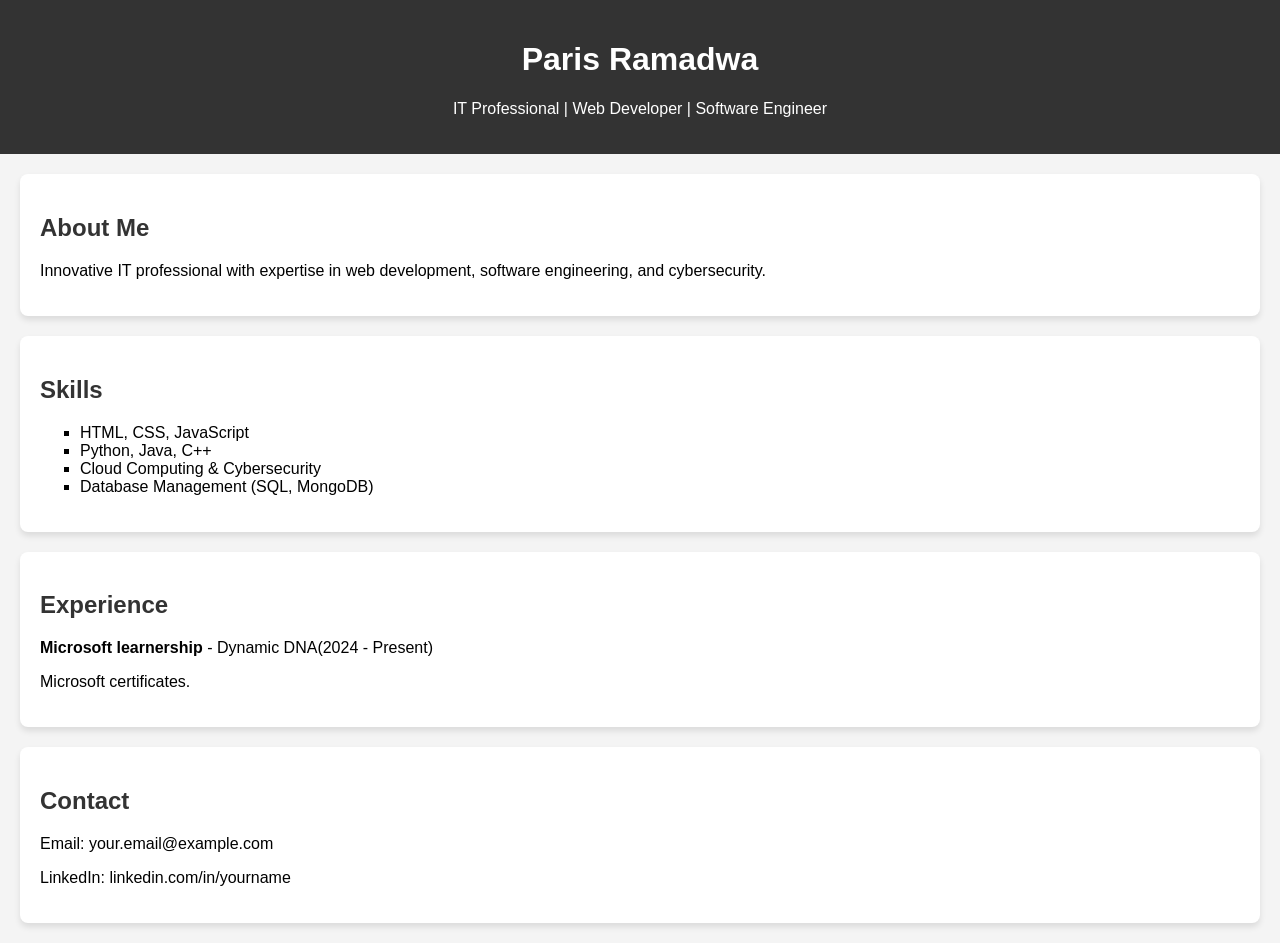
==== Index.html @ 309f646b "Index.html" ====
<!DOCTYPE html>
<html lang="en">
<head>
    <meta charset="UTF-8">
    <meta name="viewport" content="width=device-width, initial-scale=1.0">
    <title>Paris Ramadwa- IT CV</title>
    <link rel="stylesheet" href="styles.css">
</head>
<body>
    <header>
        <h1>Paris Ramadwa</h1>
        <p>IT Professional | Web Developer | Software Engineer</p>
    </header>
    <section id="about">
        <h2>About Me</h2>
        <p>Innovative IT professional with expertise in web development, software engineering, and cybersecurity.</p>
    </section>
    <section id="skills">
        <h2>Skills</h2>
        <ul>
            <li>HTML, CSS, JavaScript</li>
            <li>Python, Java, C++</li>
            <li>Cloud Computing & Cybersecurity</li>
            <li>Database Management (SQL, MongoDB)</li>
        </ul>
    </section>
    <section id="experience">
        <h2>Experience</h2>
        <p><strong>Microsoft learnership</strong> - Dynamic DNA(2024 - Present)</p>
        <p>Microsoft certificates.</p>
    </section>
    <section id="contact">
        <h2>Contact</h2>
        <p>Email: your.email@example.com</p>
        <p>LinkedIn: linkedin.com/in/yourname</p>
    </section>
</body>
</html>
---- styles.css ----
body {
    font-family: Arial, sans-serif;
    margin: 0;
    padding: 0;
    background-color: #f4f4f4;
}

header {
    text-align: center;
    background: #333;
    color: white;
    padding: 20px;
}

section {
    padding: 20px;
    margin: 20px;
    background: white;
    border-radius: 8px;
    box-shadow: 0px 4px 6px rgba(0, 0, 0, 0.1);
}

h2 {
    color: #333;
}

ul {
    list-style-type: square;
}
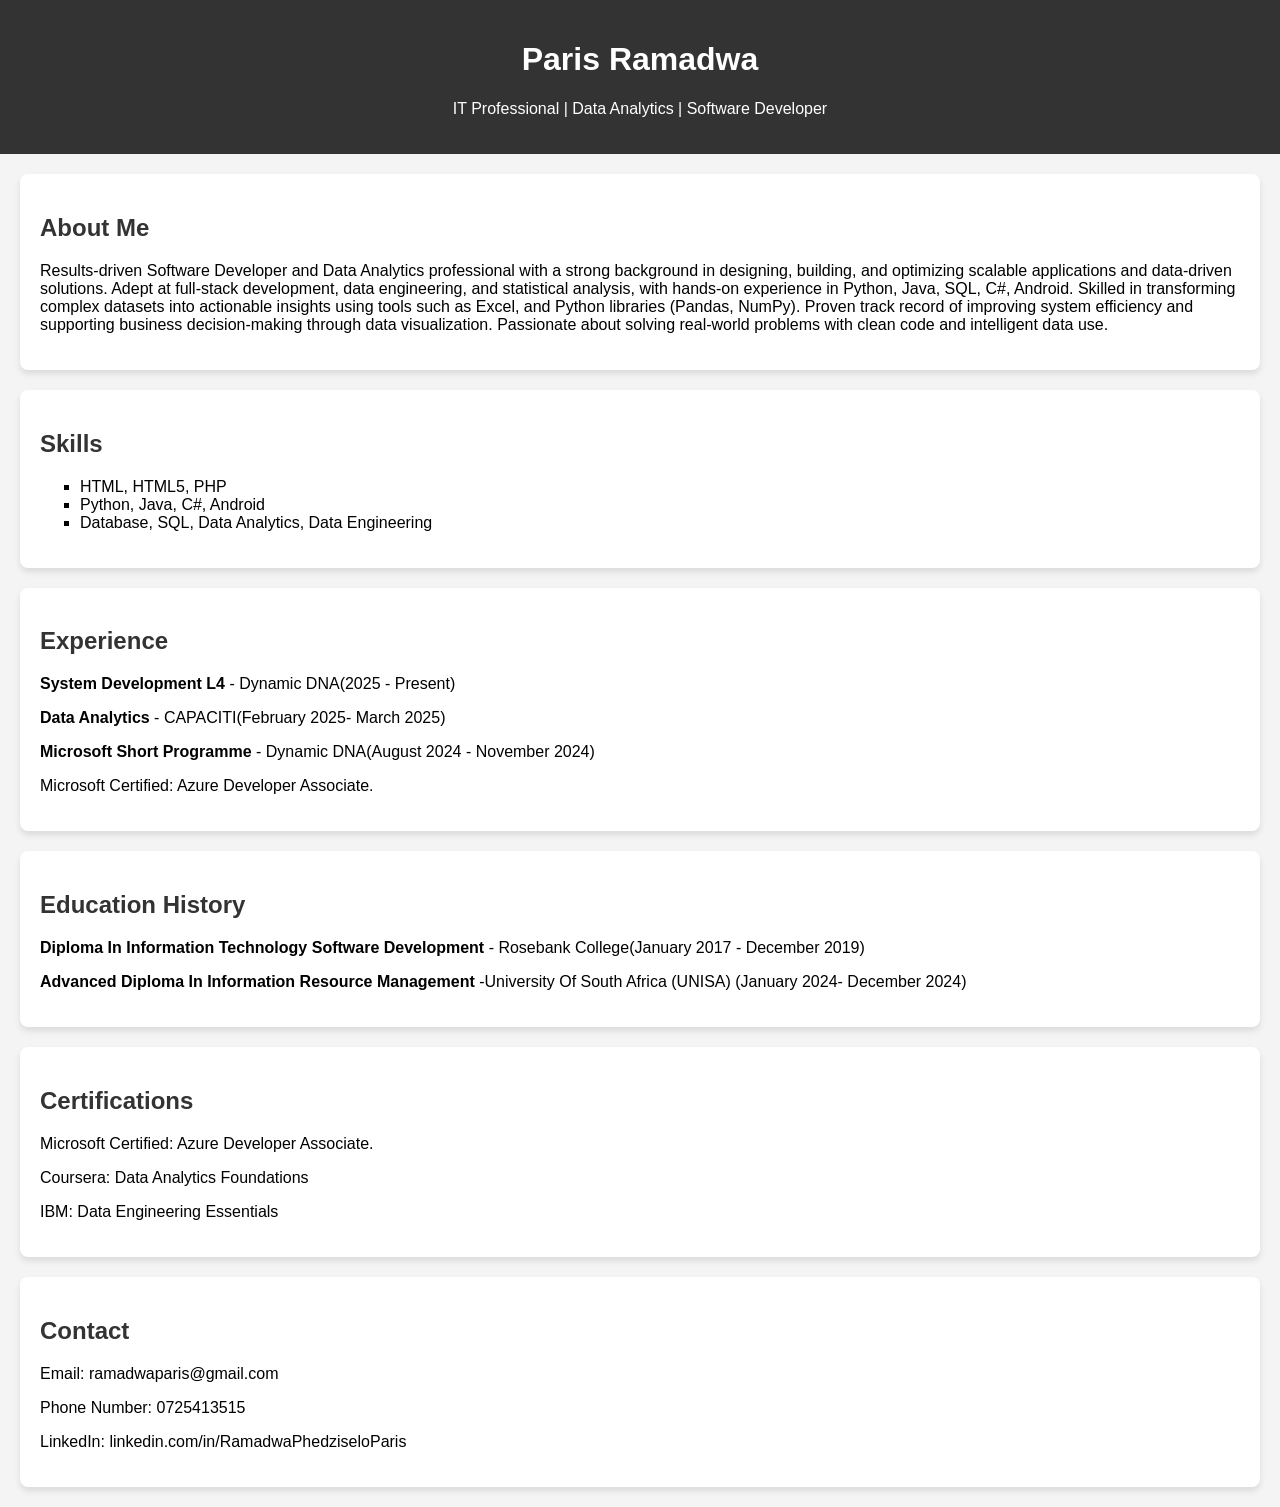
==== commit 65fb374c: "Update and rename index.html to Index.html" ====
--- a/Index.html
+++ b/Index.html
@@ -3,36 +3,56 @@
 <head>
     <meta charset="UTF-8">
     <meta name="viewport" content="width=device-width, initial-scale=1.0">
-    <title>Paris Ramadwa- IT CV</title>
+    <title>Paris Ramadwa- CV</title>
     <link rel="stylesheet" href="styles.css">
 </head>
 <body>
     <header>
         <h1>Paris Ramadwa</h1>
-        <p>IT Professional | Web Developer | Software Engineer</p>
+        <p>IT Professional | Data Analytics | Software Developer</p>
     </header>
     <section id="about">
         <h2>About Me</h2>
-        <p>Innovative IT professional with expertise in web development, software engineering, and cybersecurity.</p>
+        <p>Results-driven Software Developer and Data Analytics professional with a strong background in designing, building, and optimizing scalable applications and data-driven solutions. 
+            Adept at full-stack development, data engineering, and statistical analysis, with hands-on experience in Python, Java, SQL, C#, Android. 
+            Skilled in transforming complex datasets into actionable insights using tools such as Excel, and Python libraries (Pandas, NumPy). 
+            Proven track record of improving system efficiency and supporting business decision-making through data visualization.
+            Passionate about solving real-world problems with clean code and intelligent data use.
+        </p>
     </section>
     <section id="skills">
         <h2>Skills</h2>
         <ul>
-            <li>HTML, CSS, JavaScript</li>
-            <li>Python, Java, C++</li>
-            <li>Cloud Computing & Cybersecurity</li>
-            <li>Database Management (SQL, MongoDB)</li>
+            <li>HTML, HTML5, PHP</li>
+            <li>Python, Java, C#, Android</li>
+            <li>Database, SQL, Data Analytics, Data Engineering </li>
         </ul>
+        
     </section>
-    <section id="experience">
+     <section id="experience">
         <h2>Experience</h2>
-        <p><strong>Microsoft learnership</strong> - Dynamic DNA(2024 - Present)</p>
-        <p>Microsoft certificates.</p>
+        <p><strong>System Development L4</strong> - Dynamic DNA(2025 - Present)</p>
+        <p><strong>Data Analytics</strong> - CAPACITI(February 2025- March 2025)</p>
+        <p><strong>Microsoft Short Programme</strong> - Dynamic DNA(August 2024 - November 2024)</p>
+        <p>Microsoft Certified: Azure Developer Associate.</p>
+    </section>
+    
+    <section id="education">
+        <h2>Education History</h2>
+        <p><strong>Diploma In Information Technology Software Development</strong> - Rosebank College(January 2017  - December 2019)</p>
+        <p><strong>Advanced Diploma In Information Resource Management</strong> -University Of South Africa (UNISA) (January 2024- December 2024)</p>
+    </section>
+    <section id="certifications">
+        <h2>Certifications</h2>
+       <p>Microsoft Certified: Azure Developer Associate.</p>
+       <p>Coursera: Data Analytics Foundations</p>
+       <p>IBM: Data Engineering Essentials</p>
     </section>
     <section id="contact">
         <h2>Contact</h2>
-        <p>Email: your.email@example.com</p>
-        <p>LinkedIn: linkedin.com/in/yourname</p>
+        <p>Email: ramadwaparis@gmail.com</p>
+        <p>Phone Number: 0725413515</p>
+        <p>LinkedIn: linkedin.com/in/RamadwaPhedziseloParis</p>
     </section>
 </body>
 </html>
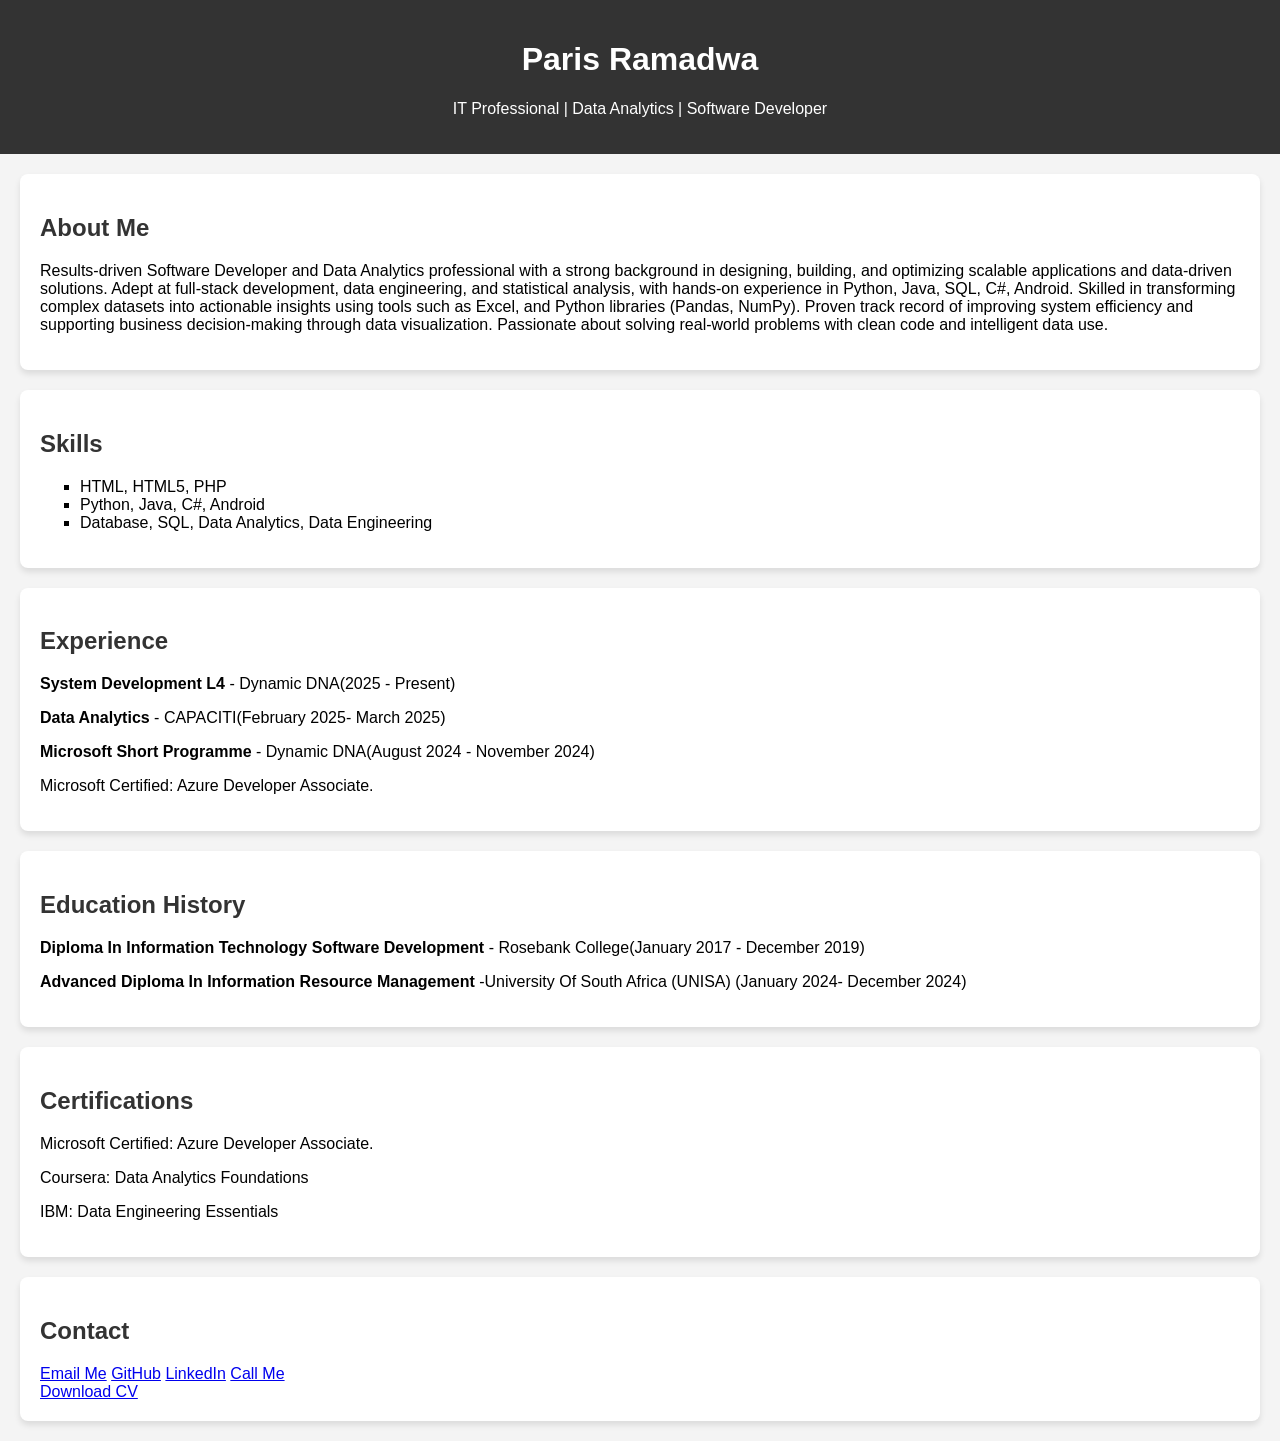
==== commit 9ef11ea7: "Update and rename index.html to Index.html" ====
--- a/Index.html
+++ b/Index.html
@@ -4,7 +4,38 @@
     <meta charset="UTF-8">
     <meta name="viewport" content="width=device-width, initial-scale=1.0">
     <title>Paris Ramadwa- CV</title>
-    <link rel="stylesheet" href="styles.css">
+  <style>
+	  body {
+    font-family: Arial, sans-serif;
+    margin: 0;
+    padding: 0;
+    background-color: #f4f4f4;
+}
+
+header {
+    text-align: center;
+    background: #333;
+    color: white;
+    padding: 20px;
+}
+
+section {
+    padding: 20px;
+    margin: 20px;
+    background: white;
+    border-radius: 8px;
+    box-shadow: 0px 4px 6px rgba(0, 0, 0, 0.1);
+}
+
+h2 {
+    color: #333;
+}
+
+ul {
+    list-style-type: square;
+}
+
+  </style>
 </head>
 <body>
     <header>
@@ -48,11 +79,17 @@
        <p>Coursera: Data Analytics Foundations</p>
        <p>IBM: Data Engineering Essentials</p>
     </section>
-    <section id="contact">
-        <h2>Contact</h2>
-        <p>Email: ramadwaparis@gmail.com</p>
-        <p>Phone Number: 0725413515</p>
-        <p>LinkedIn: linkedin.com/in/RamadwaPhedziseloParis</p>
-    </section>
+  
+     <section>
+    <h2>Contact</h2>
+    <div class="contact">
+      <a href="mailto: ramadwaparis@gmail.com">Email Me</a>
+      <a href="https://github.com/RamadwaParis" target="_blank">GitHub</a>
+      <a href="https://linkedin.com/in/RamadwaPhedziseloParis"target="_blank">LinkedIn</a>
+	 <a href="tel: +27725413515" target="_blank">Call Me</a>    
+        
+    </div>
+    <a href="Ramadwa Paris CV.pdf" class="resume-btn" download>Download CV</a>
+  </section>
 </body>
 </html>
